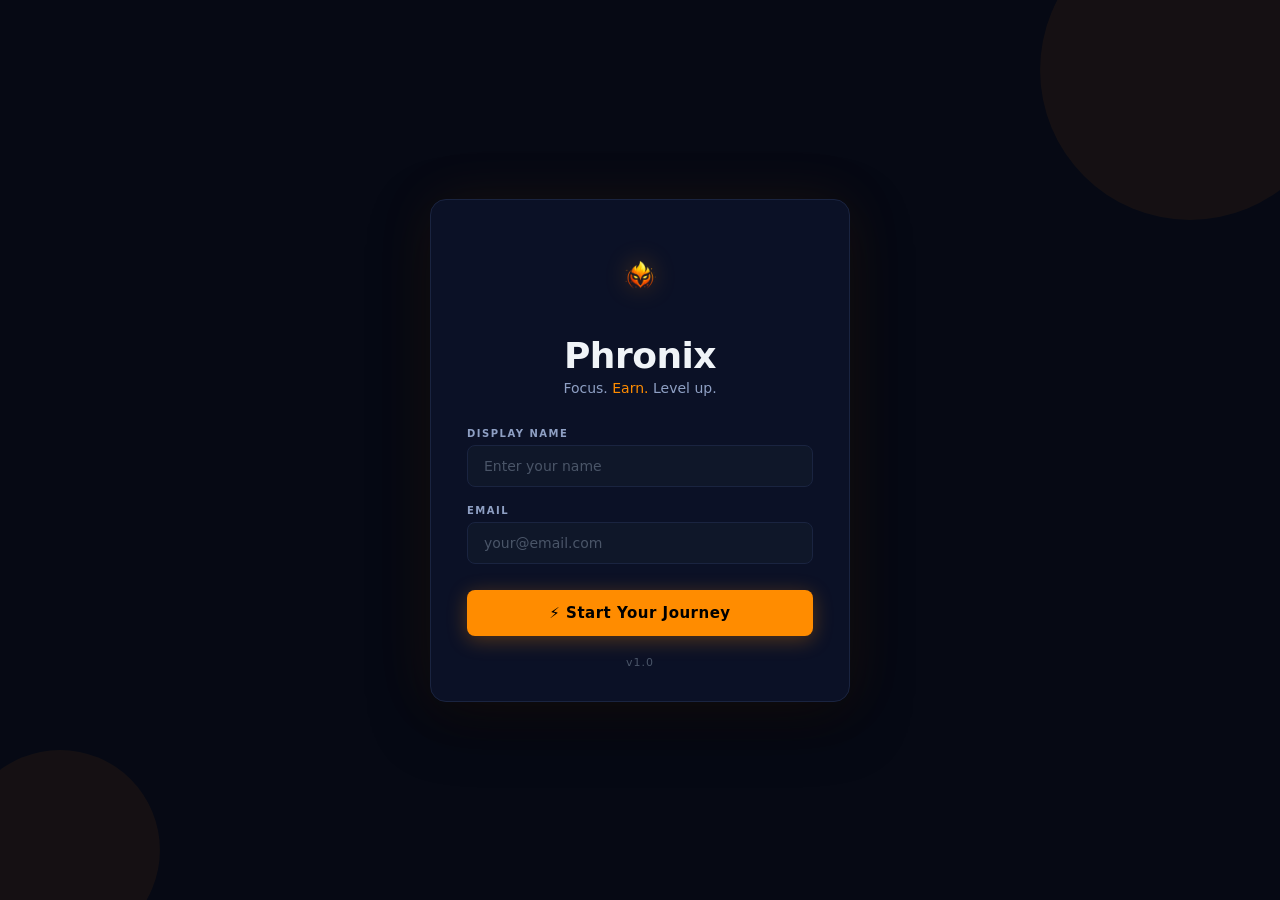
==== login.html @ 587e0526 "Add files via upload" ====
<!DOCTYPE html>
<html lang="en">
<head>
  <meta charset="UTF-8">
  <meta name="viewport" content="width=device-width, initial-scale=1.0">
  <title>Phronix — Login</title>
  <link rel="icon" type="image/png" href="phronix.png">
  <link rel="shortcut icon" href="favicon.ico">
  <link rel="stylesheet" href="style.css">
</head>
<body class="login-body">
  <div class="login-overlay">
    <div class="login-particles"></div>
    <div class="login-card">
      <div class="login-brand">
        <img src="phronix.png" alt="Phronix" class="login-logo">
        <h1 class="login-title">Phronix</h1>
        <p class="login-tagline">Focus. <span class="orange">Earn.</span> Level up.</p>
      </div>
      <form id="loginForm" autocomplete="off">
        <div class="login-field">
          <label for="loginName">Display Name</label>
          <input type="text" id="loginName" placeholder="Enter your name" required maxlength="30">
        </div>
        <div class="login-field">
          <label for="loginEmail">Email</label>
          <input type="email" id="loginEmail" placeholder="your@email.com" required>
        </div>
        <button type="submit" class="login-btn">&#9889; Start Your Journey</button>
      </form>
      <p class="login-version">v1.0</p>
    </div>
  </div>

  <script>
    // 1. If a profile already exists, bypass login and jump straight to dashboard
    if (localStorage.getItem('phronix_profile')) {
      window.location.href = 'index.html';
    }
    
    function genInit(n) {
      var p = n.trim().split(/\s+/);
      return p.length >= 2 ? (p[0][0] + p[1][0]).toUpperCase() : n.trim().substring(0,2).toUpperCase();
    }

    document.getElementById('loginForm').addEventListener('submit', function(e) {
      e.preventDefault();
      
      var name = document.getElementById('loginName').value.trim();
      var email = document.getElementById('loginEmail').value.trim();
      if (!name || !email) return;
      
      var ini = genInit(name);
      var profile = {displayName:name, initials:ini, fullName:name, email:email, totalXp:0, level:1, streak:0, bestStreak:0, focusTimeMin:0, focusSessions:0, longestSession:0, questsDone:0, earlyComplete:0, notifications:true, sound:true};
      var quests = [
        {id:1, name:'INTE 202 - Quizzes', diff:'MEDIUM', xp:150, progress:80, notes:'Quiz 1, Quiz 2, Quiz 3, Quiz 4, Quiz 5', status:'active', deadline:'2026-06-01', checklist:[{t:'Quiz 1',d:false},{t:'Quiz 2',d:false},{t:'Quiz 3',d:false},{t:'Quiz 4',d:false},{t:'Quiz 5',d:false}]},
        {id:2, name:'COMP 014 - Lab Activities', diff:'MEDIUM', xp:150, progress:80, notes:'Lab exercises and submissions', status:'active', deadline:'2026-05-30', checklist:[{t:'Lab 1',d:false},{t:'Lab 2',d:false},{t:'Lab 3',d:false},{t:'Lab 4',d:false},{t:'Lab 5',d:false}]},
        {id:3, name:'COMP 013 - UI/UX Design', diff:'HARD', xp:200, progress:100, notes:'Design project completed', status:'active', deadline:'2026-05-20', checklist:[{t:'Wireframes',d:false},{t:'Mockups',d:false},{t:'Prototype',d:false}]},
        {id:4, name:'COMP 010 - Final Presentation', diff:'HARD', xp:200, progress:100, notes:'Presentation slides done', status:'active', deadline:'2026-05-25', checklist:[{t:'Outline',d:false},{t:'Slides',d:false},{t:'Rehearsal',d:false}]},
        {id:5, name:'COMP 009 - Final Presentation', diff:'HARD', xp:200, progress:0, notes:'', status:'active', deadline:'2026-05-28', checklist:[{t:'Research',d:false},{t:'Slides',d:false},{t:'Practice',d:false}]}
      ];
      
      localStorage.setItem('phronix_profile', JSON.stringify(profile));
      localStorage.setItem('phronix_quests', JSON.stringify(quests));
      localStorage.setItem('phronix_weeklyXp', JSON.stringify({Mon:0, Tue:0, Wed:0, Thu:0, Fri:0, Sat:0, Sun:0}));
      localStorage.setItem('phronix_daily', JSON.stringify({date:new Date().toISOString().slice(0,10), done:{}}));
      localStorage.setItem('phronix_recent', JSON.stringify([{text:'Welcome to Phronix!', sub:'Account created \u00b7 just now', xp:0}]));
      
      // FIX: Changed "rank:-" to "rank:3" to avoid breaking Javascript Execution
      localStorage.setItem('phronix_board', JSON.stringify([
        {name:name+' (you)', initials:ini, sub:'Lv. 1', xp:0, you:true, rank:3},
        {name:'Elijah', initials:'E', sub:'Lv. 13', xp:2500, you:false, rank:1},
        {name:'Othniel', initials:'O', sub:'Lv. 5', xp:800, you:false, rank:2}
      ]));
      
      // 2. Head over to the dashboard page once data is successfully stored
      window.location.href = 'index.html';
    });
  </script>
</body>
</html>
---- style.css ----
/* ========================================
   PHRONIX v1.0 — Focus. Earn. Level up.
   Dark + Neon Orange Theme
   ======================================== */
*,*::before,*::after{box-sizing:border-box;margin:0;padding:0}
:root{
  --bg:#060914;--bg-card:#0b1126;--bg-card-alt:#0f1729;
  --border:#1a2440;--border-light:#2d3d66;
  --orange:#ff8c00;--orange-dim:rgba(255,140,0,.15);--orange-glow:rgba(255,140,0,.35);
  --text:#f0f4f8;--text-dim:#8fa0c4;--text-muted:#4a5568;
  --green:#22c55e;--red:#ef4444;--yellow:#eab308;
  --sidebar-w:260px;--radius:12px;--radius-sm:8px;
}
html{font-size:14px;scroll-behavior:smooth}
body{font-family:'Segoe UI',system-ui,-apple-system,sans-serif;background:var(--bg);color:var(--text);display:flex;min-height:100vh;overflow-x:hidden}
a{text-decoration:none;color:inherit}button{cursor:pointer;font-family:inherit;border:none;outline:none}
input,textarea,select{font-family:inherit;outline:none}.hidden{display:none!important}.orange{color:var(--orange)}

/* ═══ LOGIN SCREEN ═══ */
.login-body{display:flex;align-items:center;justify-content:center}
.login-overlay{position:fixed;inset:0;z-index:300;background:var(--bg);display:flex;align-items:center;justify-content:center;overflow:hidden}
.login-particles{position:absolute;inset:0;pointer-events:none}
.login-particles::before,.login-particles::after{content:'';position:absolute;border-radius:50%;background:var(--orange);opacity:.06;animation:floatP 8s ease-in-out infinite}
.login-particles::before{width:300px;height:300px;top:-80px;right:-60px}
.login-particles::after{width:200px;height:200px;bottom:-50px;left:-40px;animation-delay:3s;animation-duration:10s}
@keyframes floatP{0%,100%{transform:translateY(0) scale(1)}50%{transform:translateY(-30px) scale(1.1)}}
.login-card{position:relative;z-index:10;background:var(--bg-card);border:1px solid var(--border);border-radius:16px;padding:40px 36px 32px;width:92%;max-width:420px;box-shadow:0 0 60px rgba(255,140,0,.08),0 20px 60px rgba(0,0,0,.4);animation:loginIn .6s ease}
@keyframes loginIn{from{opacity:0;transform:translateY(24px) scale(.97)}to{opacity:1;transform:translateY(0) scale(1)}}
.login-brand{text-align:center;margin-bottom:32px}
.login-logo{width:80px;height:80px;object-fit:contain;margin-bottom:12px;animation:pulseG 2.5s ease-in-out infinite;filter:drop-shadow(0 0 12px rgba(255,140,0,.4))}
@keyframes pulseG{0%,100%{filter:drop-shadow(0 0 12px rgba(255,140,0,.4))}50%{filter:drop-shadow(0 0 28px rgba(255,140,0,.7))}}
.login-title{font-size:36px;font-weight:800;color:var(--text);letter-spacing:-.5px;margin-bottom:4px}
.login-tagline{font-size:14px;color:var(--text-dim)}
.login-field{margin-bottom:18px}
.login-field label{display:block;font-size:10px;color:var(--text-dim);letter-spacing:1.5px;font-weight:700;margin-bottom:6px;text-transform:uppercase}
.login-field input{width:100%;background:var(--bg-card-alt);border:1px solid var(--border);border-radius:var(--radius-sm);padding:12px 16px;color:var(--text);font-size:14px;transition:border-color .2s,box-shadow .2s}
.login-field input:focus{border-color:var(--orange);box-shadow:0 0 0 3px var(--orange-dim)}
.login-field input::placeholder{color:var(--text-muted)}
.login-btn{width:100%;padding:14px 24px;margin-top:8px;background:var(--orange);color:#000;font-size:15px;font-weight:800;border:none;border-radius:var(--radius-sm);letter-spacing:.5px;transition:all .25s;box-shadow:0 4px 20px rgba(255,140,0,.3)}
.login-btn:hover{filter:brightness(1.1);transform:translateY(-2px);box-shadow:0 8px 30px rgba(255,140,0,.45)}
.login-btn:active{transform:translateY(0)}
.login-version{text-align:center;margin-top:20px;font-size:11px;color:var(--text-muted);letter-spacing:1px}

/* ═══ SIDEBAR ═══ */
.sidebar{width:var(--sidebar-w);min-height:100vh;background:var(--bg);border-right:1px solid var(--border);display:flex;flex-direction:column;position:fixed;top:0;left:0;z-index:100}
.sidebar-brand {
  /* Increased the left padding (the 4th value) from 16px to 24px */
  padding: 24px 16px 14px 0px; 
  display: flex;
  gap: 1px; 
  align-items: center; 
  justify-content: flex-start; 
}
.brand-logo{width:100px;height:120px;object-fit:contain;flex-shrink:0; animation: logoFloat 4s ease-in-out infinite, logoGlow 3s ease-in-out infinite;margin-left: 0;}
/* 1. The Floating Movement */
@keyframes logoFloat {
  0%, 100% {
    transform: translateY(0);
  }
  50% {
    transform: translateY(-4px); /* Moves the logo up smoothly by 4px */
  }
}

/* 2. The Magical Neon Glow Pulse */
@keyframes logoGlow {
  0%, 100% {
    /* Molds a tight, soft orange glow around the exact outline of your icon shape */
    filter: drop-shadow(0 0 4px rgba(255, 140, 0, 0.4)) 
            drop-shadow(0 0 10px rgba(255, 140, 0, 0.2));
  }
  50% {
    /* Expands into a bright, intense neon flare at the peak of the pulse */
    filter: drop-shadow(0 0 12px rgba(255, 140, 0, 0.8)) 
            drop-shadow(0 0 20px rgba(255, 140, 0, 0.4));
  }
}
.brand-name{font-size:20px;font-weight:800;color:var(--text)}.brand-tagline{font-size:11px;color:var(--text-dim);line-height:1.3; margin:0;}
.sidebar-nav{flex:1;display:flex;flex-direction:column;gap:0px;padding:6px 8px}
.nav-link{display:flex;align-items:center;gap:10px;padding:10px 12px;border-radius:var(--radius-sm);font-size:13px;font-weight:500;color:var(--text-dim);transition:all .2s}
/* ═══ UPGRADED GLASSMORPHIC ACTIVE LINK ═══ */
.nav-link.active {
  /* Soft, semi-transparent dark gray/blue base so your sidebar color bleeds through */
  background: rgba(255, 255, 255, 0.03); 
  
  /* The core frosting effect: Blurs whatever is behind the active button */
  backdrop-filter: blur(8px);
  -webkit-backdrop-filter: blur(8px);
  
  /* A bright white text instead of stark black, making it readable over the dark glass */
  color: #ffffff; 
  font-weight: 700;
  
  /* A subtle neon orange left border to clearly mark the active page */
  border-left: 3px solid var(--orange);
  border-radius: 0 var(--radius-sm) var(--radius-sm) 0; /* Keeps the right corners rounded, leaves left flat against the wall */
  
  /* A dual-layer border: crisp inner outline + soft external orange neon glow */
  border-top: 1px solid rgba(255, 255, 255, 0.08);
  border-right: 1px solid rgba(255, 255, 255, 0.05);
  border-bottom: 1px solid rgba(255, 255, 255, 0.05);
  
  box-shadow: 
    inset 0 1px 1px rgba(255, 255, 255, 0.1), /* Highlight edge on top */
    0 4px 20px rgba(255, 140, 0, 0.15);       /* Gentle ambient orange neon under-glow */
}

/* Make the active navigation icon pop with your signature orange */
.nav-link.active .nav-icon {
  color: var(--orange);
  filter: drop-shadow(0 0 6px var(--orange));
}

/* Smooth out the hover state to blend perfectly with the glass look */
.nav-link:hover {
  background: rgba(255, 140, 0, 0.08);
  color: #ffffff;
}
.nav-icon {
  font-size: 20px; /* Adjust size to taste */
  width: 18px;
  text-align: center;
  flex-shrink: 0;
  display: inline-flex;
  align-items: center;
  justify-content: center;
}
.sidebar-bottom{padding:8px;border-top:1px solid var(--border);margin-top:auto}.logout-link{color:var(--text-dim)!important}
.streak-widget{background:var(--bg-card);border:1px solid var(--border);border-radius:var(--radius-sm);padding:10px;margin-top:8px}
.streak-top{display:flex;gap:8px;align-items:center}.streak-fire{font-size:18px}
.streak-number{font-size:18px;font-weight:800;display:block;line-height:1}.streak-label{font-size:9px;font-weight:700;color:var(--orange);letter-spacing:1px;display:block}
.streak-days{display:flex;gap:4px;margin-top:8px;justify-content:space-between}.streak-days span{font-size:9px;color:var(--text-muted);font-weight:600}.streak-days span.active{color:var(--orange)}

/* ═══ MAIN ═══ */
.main-content{margin-left:var(--sidebar-w);flex:1;padding:24px 32px;min-height:100vh}
.page{animation:fadeIn .25s ease}@keyframes fadeIn{from{opacity:0;transform:translateY(8px)}to{opacity:1;transform:translateY(0)}}
.card{background:var(--bg-card);border:1px solid var(--border);border-radius:var(--radius);padding:18px 20px;margin-bottom:16px}
.btn-primary{background:var(--orange);color:#000;font-weight:700;padding:12px 24px;border-radius:var(--radius-sm);font-size:13px;transition:all .2s;border:none}
.btn-primary:hover{filter:brightness(1.1);transform:translateY(-1px)}
.btn-outline{background:transparent;color:var(--text-dim);font-weight:600;padding:12px 24px;border-radius:var(--radius-sm);font-size:13px;border:1px solid var(--border);transition:all .2s}
.btn-outline:hover{background:var(--orange-dim);color:var(--orange);border-color:var(--orange)}
.btn-full{width:100%;text-align:center;display:block;margin-top:12px}
.page-header{display:flex;gap:12px;align-items:center;margin-bottom:24px}
.page-icon{font-size:24px;background:var(--orange-dim);width:44px;height:44px;border-radius:50%;display:flex;align-items:center;justify-content:center}
.page-header h1{font-size:22px;font-weight:800}.page-sub{color:var(--text-dim);font-size:12px}

/* ═══ HOME ═══ */
.home-layout{display:grid;grid-template-columns:1fr 280px;gap:24px}
.greeting{font-size:26px;font-weight:800;margin-bottom:4px}.greeting-sub{color:var(--text-dim);font-size:13px;margin-bottom:20px}
.rank-card{display:grid;grid-template-columns:1fr auto;grid-template-rows:auto auto;gap:8px;align-items:center}
.rank-left{display:flex;gap:14px;align-items:center}
.rank-badge{background:var(--orange);color:#000;font-weight:900;font-size:20px;width:44px;height:44px;border-radius:50%;display:flex;align-items:center;justify-content:center;flex-shrink:0}
.rank-label{font-size:10px;color:var(--text-dim);letter-spacing:1px;font-weight:600}.rank-name{font-size:16px;font-weight:700}.rank-xp{font-size:11px;color:var(--text-dim)}
.rank-percent{color:var(--orange);font-weight:700;font-size:13px;justify-self:end}
.rank-bar{grid-column:1/-1;height:5px;background:var(--border);border-radius:3px;overflow:hidden}.rank-bar-fill{height:100%;background:var(--orange);border-radius:3px;transition:width .5s}
.summary-row{display:grid;grid-template-columns:1fr 1.3fr 1fr;gap:14px}.summary-card{min-height:90px}
.streak-summary{display:flex;gap:12px;align-items:center}.summary-icon-wrap{font-size:28px}.summary-value{font-size:28px;font-weight:800}.summary-unit{font-size:13px;color:var(--text-dim)}
.summary-label{font-size:10px;font-weight:700;letter-spacing:1px}.summary-header{font-size:10px;letter-spacing:1px;font-weight:700;margin-bottom:10px;color:var(--text-dim)}
.summary-detail{display:flex;justify-content:space-between;font-size:12px;margin-bottom:5px}.summary-detail-sm{font-size:11px;color:var(--text-dim);margin-top:2px}.summary-sub{font-size:13px;margin-bottom:2px}
.mini-bar{height:4px;background:var(--border);border-radius:2px;margin-top:8px;overflow:hidden}.mini-bar-fill{height:100%;background:var(--orange);border-radius:2px;transition:width .5s}
.home-two-col{display:grid;grid-template-columns:1fr 1fr;gap:16px}
.daily-card {
  background: var(--bg-card);
  border: 1px solid var(--border);
  border-radius: var(--radius);
  padding: 18px 8px 18px 20px;
  margin-bottom: 16px;

  /* Force identical height limits */
  height: 575px; 
  max-height: 575px;
  
  /* Enable smooth scrolling inside */
  overflow-x: hidden;
  overflow-y: auto;
}
.quests-preview-card {
  background: var(--bg-card);
  border: 1px solid var(--border);
  border-radius: var(--radius);
  padding: 18px 8px 18px 20px;
  margin-bottom: 16px;

  /* Force identical height limits to match the daily card */
  height: 575px; 
  max-height: 575px;
  
  /* Keep smooth scrolling inside */
  overflow-x: hidden;
  overflow-y: auto;
}verflow-y: auto; 
}
.daily-header{display:flex;justify-content:space-between;font-size:11px;color:var(--text-dim);margin-bottom:8px;padding-bottom:8px;border-bottom:1px solid var(--border)}
.daily-list,.home-quest-list{display:flex;flex-direction:column;gap:2px}
.daily-item{display:flex;align-items:center;gap:10px;padding:9px 0;border-bottom:1px solid var(--border);font-size:12px}
.daily-item input[type="checkbox"]{accent-color:var(--orange);width:16px;height:16px;flex-shrink:0;cursor:pointer}
.daily-item-info{flex:1}.daily-item-info strong{display:block;margin-bottom:1px}.daily-item-sub{color:var(--text-dim);font-size:11px}
.daily-item-xp{color:var(--orange);font-weight:700;font-size:12px;white-space:nowrap}
.quests-preview-header{display:flex;justify-content:space-between;align-items:center;margin-bottom:12px}.view-all-link{font-size:11px;font-weight:700;letter-spacing:.5px}
.home-quest-item{padding:12px;background:var(--bg-card-alt);border:1px solid var(--border);border-radius:var(--radius-sm);margin-bottom:8px;cursor:pointer;transition:all .2s}
.home-quest-item:hover{border-color:var(--orange)}.hq-top{display:flex;justify-content:space-between;align-items:center;margin-bottom:4px}
.hq-title{font-size:13px;font-weight:600;display:flex;align-items:center;gap:8px}.hq-xp{color:var(--orange);font-size:12px;font-weight:700;white-space:nowrap}
.hq-bar{height: 100%;
  background: var(--orange);
  width: 0%; /* Starts flat */
  
  /* === THE MOVEMENT ANIMATION === */
  /* This forces the bar to glide smoothly over 1.2 seconds with an aggressive, game-like speed curve */
  transition: width 1.2s cubic-bezier(0.4, 0, 0.2, 1);
  
  box-shadow: 0 0 10px var(--orange), 0 0 20px #ff5500;
}
.hq-bottom{display:flex;justify-content:space-between;margin-top:4px;font-size:10px;color:var(--text-dim)}
/* Right sidebar */
.home-right{display:flex;flex-direction:column;gap:14px; margin-top: 75px;}
.profile-card{background:var(--bg-card);border:1px solid var(--border);border-radius:var(--radius);padding:24px 20px;text-align:center}
.profile-avatar-wrap{position:relative;display:inline-block;margin-bottom:10px}
.profile-avatar {
  width: 80px;
  height: 80px;
  border-radius: 50%;
  background: var(--bg);
  display: flex;
  align-items: center;
  justify-content: center;
  font-size: 24px;
  font-weight: 800;
  color: var(--orange);
  margin: 0 auto;
  
  /* Keep your clean solid border and inner structure */
  border: 3px solid var(--orange); 
  
  /* Use fixed positioning relative so we can overlay the magic layer */
  position: relative; 
  z-index: 1; /* Puts KIM initials on top */
}

/* === Add the Magic Rotating Ring Layer === */
/* We create a 'pseudo-element' that acts like a second ring */
.profile-avatar::before {
  content: '';
  position: absolute;
  /* Make this ring slightly larger than the avatar so it peeps out */
  inset: -10px; /* Expands the area by 10px on all sides */
  border-radius: 50%;
  z-index: -1; /* Send it behind the initials */

  /* The Magical Texture: A rotating conical gradient of orange shades */
  background: conic-gradient(
    transparent 0deg,
    transparent 60deg,
    var(--orange) 100deg,
    #ffc363 180deg,
    var(--orange) 260deg,
    transparent 300deg,
    transparent 360deg
  );

  /* This is what defines the ring shape from that background block */
  -webkit-mask: radial-gradient(farthest-side, transparent calc(100% - 7px), #fff calc(100% - 6px));
          mask: radial-gradient(farthest-side, transparent calc(100% - 7px), #fff calc(100% - 6px));

  /* === THE ANIMATIONS === */
  /* 1. Continuous Rotation */
  /* 2. Magical Glimmer Pulse (reusing part of the glow idea) */
  animation: magicalRotation 12s linear infinite, magicalPulse 4s ease-in-out infinite;
}

/* Definition 1: Pure smooth rotation */
@keyframes magicalRotation {
  from { transform: rotate(0deg); }
  to { transform: rotate(360deg); }
}

/* Definition 2: Glimmer/Opacity pulse to enhance the "magic" look */
@keyframes magicalPulse {
  0%, 100% { opacity: 0.6; filter: blur(1px); }
  50% { opacity: 1; filter: blur(0px); }
}
.edit-avatar{position:absolute;bottom:2px;right:-4px;font-size:14px;cursor:pointer}
.profile-display-name{font-size:16px;font-weight:700;margin:4px 0 2px}.profile-rank{font-size:10px;letter-spacing:2px;color:var(--text-dim);margin-bottom:8px;font-weight:600}
.profile-level-badge{background:var(--orange);color:#000;font-size:10px;font-weight:800;padding:4px 16px;border-radius:4px;letter-spacing:1px;display:inline-block}
.profile-stats{display:flex;justify-content:space-around;margin-top:16px;text-align:center}.profile-stats div{display:flex;flex-direction:column;align-items:center}
.profile-stats strong{font-size:18px}.profile-stats small{font-size:8px;color:var(--text-dim);letter-spacing:1px;margin-top:2px}.profile-stats .stat-icon{font-size:14px;margin-bottom:2px}
.weekly-progress-card .wp-header{display:flex;justify-content:space-between;font-size:12px;margin-bottom:12px;align-items:center}.weekly-progress-card h4{font-size:13px;font-weight:700}
.wp-chart{display:flex;gap:6px;align-items:flex-end;height:50px}
.wp-bar{flex:1;background:var(--border);border-radius:3px 3px 0 0;min-height:3px;position:relative;transition:height .3s}
.wp-bar.has-xp{background:var(--orange)}.wp-bar::after{content:attr(data-day);position:absolute;bottom:-16px;left:50%;transform:translateX(-50%);font-size:9px;color:var(--text-dim)}.wp-bar.today::after{color:var(--orange)}
.recent-activity-card h4,.leaderboard-card h4{font-size:11px;letter-spacing:1px;color:var(--text-dim);margin-bottom:10px;font-weight:700}
.recent-item{display:flex;gap:8px;align-items:center;font-size:11px;margin-bottom:8px}.recent-dot{width:8px;height:8px;border-radius:50%;background:var(--green);flex-shrink:0}.recent-info{flex:1;overflow:hidden}
.recent-xp{margin-left:auto;color:var(--orange);font-weight:700;font-size:11px;white-space:nowrap}
.lb-item{display:flex;align-items:center;gap:10px;padding:8px 10px;border-radius:var(--radius-sm);margin-bottom:6px;font-size:12px;border:1px solid transparent}
.lb-item.you{background:var(--orange-dim);border-color:var(--orange)}.lb-rank{font-weight:800;display:inline-flex;align-items:center;justify-content:center;width:36px;min-width:36px;margin-right:8px;font-size:13px;text-align:center}
.lb-avatar{width:28px;height:28px;border-radius:50%;background:var(--bg);border:2px solid var(--border);display:flex;align-items:center;justify-content:center;font-size:10px;font-weight:700;flex-shrink:0}
.lb-info{flex:1;overflow:hidden}.lb-name{font-weight:600;font-size:12px;white-space:nowrap;overflow:hidden;text-overflow:ellipsis}.lb-sub{font-size:9px;color:var(--text-dim)}
.lb-xp{color:var(--orange);font-weight:700;font-size:12px;white-space:nowrap}

/* ═══ QUESTS ═══ */
.quests-summary-card{display:flex;justify-content:space-between;align-items:center}.qs-label{font-size:10px;color:var(--text-dim);letter-spacing:1px;font-weight:600}.qs-right{text-align:right}
.quest-tabs{display:flex;margin-bottom:16px;background:var(--bg-card);border:1px solid var(--border);border-radius:var(--radius-sm);overflow:hidden}
.qtab{flex:1;padding:10px;text-align:center;font-size:12px;font-weight:700;letter-spacing:1px;color:var(--text-dim);background:transparent;transition:all .2s}.qtab:hover{color:var(--text)}.qtab.active{background:var(--orange);color:#000}
.quest-list{display:flex;flex-direction:column;gap:10px;margin-bottom:16px}
.quest-card{padding:16px;background:var(--bg-card);border:1px solid var(--border);border-radius:var(--radius);cursor:pointer;transition:all .2s}.quest-card:hover{border-color:var(--orange)}
.qc-top{display:flex;justify-content:space-between;align-items:center;margin-bottom:6px}.qc-left{display:flex;align-items:center;gap:10px}
.qc-icon{width:32px;height:32px;border-radius:50%;border:2px solid var(--orange);display:flex;align-items:center;justify-content:center;font-size:14px;flex-shrink:0}
.qc-title{font-weight:700;font-size:14px}.qc-xp{color:var(--orange);font-weight:700;font-size:13px;white-space:nowrap}
.qc-bar{height:4px;background:var(--border);border-radius:2px;overflow:hidden;margin-top:6px}.qc-bar-fill{height:100%;border-radius:2px;transition:width .5s}
.qc-bottom{text-align:right;font-size:10px;color:var(--text-dim);margin-top:4px}
.difficulty-badge{font-size:9px;font-weight:800;padding:2px 8px;border-radius:4px;letter-spacing:1px;display:inline-block;margin-top:2px}
.difficulty-badge.EASY{background:rgba(34,197,94,.2);color:var(--green)}.difficulty-badge.MEDIUM{background:var(--orange-dim);color:var(--orange)}.difficulty-badge.HARD{background:rgba(239,68,68,.2);color:var(--red)}

/* ═══ TIMER ═══ */
.timer-area{display:flex;flex-direction:column;align-items:center;gap:24px;padding:20px 0}
.session-reward-banner{display:flex;justify-content:space-between;align-items:center;max-width:500px;margin:0 auto}
.timer-circle{position:relative;width:220px;height:220px}.timer-svg{width:100%;height:100%;transform:rotate(-90deg)}
.timer-track{fill:none;stroke:var(--border-light);stroke-width:6}
.timer-progress{fill:none;stroke:var(--orange);stroke-width:6;stroke-linecap:round;stroke-dasharray:565.48;stroke-dashoffset:0;transition:stroke-dashoffset .5s}
.timer-display{position:absolute;inset:0;display:flex;flex-direction:column;align-items:center;justify-content:center}
.timer-time{font-size:48px;font-weight:800;letter-spacing:2px}.timer-status{font-size:12px;color:var(--text-dim);letter-spacing:3px;font-weight:600;margin-top:2px}
.timer-controls{display:flex;gap:14px;align-items:center}
.timer-btn{width:48px;height:48px;border-radius:50%;background:var(--bg-card);border:1px solid var(--border);font-size:18px;color:var(--text);display:flex;align-items:center;justify-content:center;transition:all .2s}
.timer-btn:hover{border-color:var(--orange)}.play-btn{background:var(--orange)!important;color:#000!important;border:none!important;width:52px;height:52px;font-size:20px}.play-btn:hover{filter:brightness(1.15)}
.session-length-label{font-size:10px;color:var(--text-dim);letter-spacing:2px;font-weight:700}
.session-btns{display:flex;gap:10px}
.session-btn{padding:10px 28px;border-radius:var(--radius-sm);font-size:13px;font-weight:700;background:transparent;border:1px solid var(--border);color:var(--text);transition:all .2s}
.session-btn:hover{border-color:var(--orange)}.session-btn.active{background:var(--orange);color:#000;border-color:var(--orange)}
.custom-min-input{background:var(--bg-card);border:1px solid var(--border);border-radius:var(--radius-sm);padding:10px 16px;color:var(--text);font-size:13px;text-align:center;width:240px}
.custom-min-input::placeholder{color:var(--text-muted)}.custom-min-input:focus{border-color:var(--orange)}

/* ═══ BADGES ═══ */
.badge-section-header{display:flex;align-items:center;gap:10px;margin-bottom:16px}.locked-bar{width:4px;height:18px;background:var(--orange);border-radius:2px}
.badge-count-pill{background:var(--orange-dim);color:var(--orange);font-size:11px;font-weight:700;padding:2px 10px;border-radius:10px}
.badge-grid{display:grid;grid-template-columns:repeat(3,1fr);gap:12px}
.badge-card{background:var(--bg-card);border:1px solid var(--border);border-radius:var(--radius);padding:24px 16px;text-align:center;transition:all .2s;opacity:.45}
.badge-card.unlocked{opacity:1;border-color:var(--orange)}.badge-card:hover{border-color:var(--border-light)}
.badge-icon{font-size:28px;margin-bottom:8px;display:block}.badge-name{font-size:12px;font-weight:700;margin-bottom:3px}.badge-desc{font-size:10px;color:var(--text-dim)}

/* ═══ STATISTICS ═══ */
.stats-grid{display:grid;grid-template-columns:1fr 1fr;gap:16px;margin-bottom:16px}.stat-card{padding:22px}.stat-icon-lg{font-size:22px;display:block;margin-bottom:6px}
.stat-label{font-size:10px;color:var(--text-dim);letter-spacing:1px;font-weight:600;margin-bottom:4px}.stat-card h2{font-size:28px;font-weight:800}
.weekly-xp-card{padding:22px}.wxp-header{display:flex;justify-content:space-between;margin-bottom:20px;align-items:center}.wxp-header h3{font-size:16px;font-weight:700}.wxp-header span{font-size:12px;color:var(--text-dim)}
.wxp-chart{display:flex;align-items:flex-end;gap:14px;height:160px;border-bottom:1px solid var(--border);border-left:1px solid var(--border);padding:0 10px 24px 10px;position:relative}
.wxp-bar-wrap{flex:1;display:flex;flex-direction:column;align-items:center;height:100%;justify-content:flex-end;gap:6px}
.wxp-bar{width:100%;max-width:40px;background:var(--orange);border-radius:4px 4px 0 0;transition:height .5s;min-height:2px}
.wxp-bar-wrap span{font-size:10px;color:var(--text-dim)}.wxp-bar-wrap span.today{color:var(--orange)}

/* ═══ CALENDAR ═══ */
.calendar-card{padding:22px}.cal-nav{display:flex;justify-content:space-between;align-items:center;margin-bottom:16px}
.cal-nav button{background:transparent;border:none;color:var(--text-dim);font-size:24px;cursor:pointer;padding:4px 14px;border-radius:4px;transition:all .2s}
.cal-nav button:hover{color:var(--text);background:var(--orange-dim)}.cal-nav h3{font-size:16px;font-weight:700}
.cal-grid,.cal-days{display:grid;grid-template-columns:repeat(7,1fr);text-align:center}
.cal-day-header{font-size:11px;color:var(--text-dim);font-weight:600;padding:8px 0;letter-spacing:1px}.cal-day-header.sat,.cal-day-header.sun{color:var(--orange)}
.cal-days{gap:4px;margin-top:4px}
.cal-day{padding:10px 4px;text-align:center;font-size:12px;border-radius:var(--radius-sm);cursor:default;position:relative;color:var(--text-muted);min-height:42px}
.cal-day.current-month{color:var(--text)}.cal-day.today{border:2px solid var(--orange);color:var(--orange);font-weight:700;background:var(--orange-dim)}
.cal-event-tag{font-size:7px;background:var(--orange);color:#000;padding:1px 3px;border-radius:3px;display:block;margin-top:3px;white-space:nowrap;overflow:hidden;text-overflow:ellipsis;font-weight:700}
.upcoming-card h3{font-size:16px;font-weight:700;margin-bottom:14px}
.upcoming-item{display:flex;justify-content:space-between;align-items:center;padding:12px 0;border-bottom:1px solid var(--border)}.upcoming-item:last-child{border-bottom:none}
.up-title{font-weight:700;font-size:13px}.up-due{font-size:11px;color:var(--text-dim);margin-top:2px}.up-xp{color:var(--orange);font-weight:700;font-size:12px;white-space:nowrap}

/* ═══ SETTINGS ═══ */
.settings-section{margin-bottom:14px}.settings-label{font-size:11px;letter-spacing:1.5px;color:var(--text-dim);font-weight:700;margin-bottom:14px}
.account-row{display:flex;gap:14px;align-items:center}
.settings-avatar{width:52px;height:52px;border-radius:50%;background:var(--bg);border:2px solid var(--orange);display:flex;align-items:center;justify-content:center;font-size:18px;font-weight:800;color:var(--orange);flex-shrink:0}
.field-label{display:block;font-size:10px;color:var(--text-dim);letter-spacing:1px;font-weight:600;margin:14px 0 6px}.hint{font-weight:400;color:var(--text-muted)}
.settings-input{width:100%;background:var(--bg-card-alt);border:1px solid var(--border);border-radius:var(--radius-sm);padding:10px 14px;color:var(--text);font-size:13px}
.settings-input:focus{border-color:var(--orange)}textarea.settings-input{resize:vertical}select.settings-input{cursor:pointer}
.small-text{font-size:11px;color:var(--text-dim)}
.pref-row{display:flex;justify-content:space-between;align-items:center;padding:12px 0;border-bottom:1px solid var(--border)}.pref-row:last-child{border-bottom:none}
.pref-info{display:flex;gap:12px;align-items:center}.pref-icon{font-size:20px}.about-row{display:flex;gap:10px;align-items:center}.brand-icon-sm{font-size:18px}
.toggle{position:relative;display:inline-block;width:42px;height:22px;flex-shrink:0}.toggle input{opacity:0;width:0;height:0}
.slider{position:absolute;inset:0;background:var(--border-light);border-radius:22px;transition:.3s;cursor:pointer}
.slider::before{content:'';position:absolute;width:16px;height:16px;border-radius:50%;background:var(--text-dim);top:3px;left:3px;transition:.3s}
.toggle input:checked+.slider{background:var(--orange)}.toggle input:checked+.slider::before{background:#000;transform:translateX(20px)}

/* ═══ MODALS ═══ */
.modal-overlay{position:fixed;inset:0;background:rgba(0,0,0,.7);backdrop-filter:blur(6px);display:flex;align-items:center;justify-content:center;z-index:200}
.modal-content{background:var(--bg-card);border:1px solid var(--border);border-radius:var(--radius);width:92%;max-width:460px;max-height:85vh;overflow-y:auto;box-shadow:0 24px 80px rgba(0,0,0,.6)}
.modal-header{display:flex;justify-content:space-between;align-items:flex-start;padding:20px 20px 0}
.modal-title-row{display:flex;gap:10px;align-items:flex-start}.modal-dot{color:var(--orange);font-size:24px}
.modal-close{background:transparent;color:var(--text-dim);font-size:18px;border:none;padding:4px 8px;cursor:pointer;transition:color .2s}.modal-close:hover{color:var(--text)}
.modal-meta{display:flex;gap:8px;align-items:center;margin-top:4px}.modal-body{padding:20px}
.modal-progress-row{display:flex;justify-content:space-between;font-size:12px;font-weight:600;margin-bottom:6px}
.progress-bar{height:6px;background:var(--border);border-radius:3px;overflow:hidden;margin-bottom:16px}.progress-fill{height:100%;background:var(--orange);border-radius:3px;transition:width .3s}
.quest-notes{min-height:60px}.modal-checklist{display:flex;flex-direction:column;gap:10px;margin-bottom:16px;max-height:200px;overflow-y:auto}
.checklist-item{display:flex;align-items:center;gap:10px;font-size:13px}.checklist-item input[type="checkbox"]{accent-color:var(--orange);width:16px;height:16px;flex-shrink:0;cursor:pointer}
.checklist-item.done span{text-decoration:line-through;color:var(--text-dim)}
.bar-orange{background:var(--orange)}.bar-green{background:var(--green)}.bar-red{background:var(--red)}

/* ═══ SCROLLBAR ═══ */
::-webkit-scrollbar{width:6px}::-webkit-scrollbar-track{background:var(--bg)}::-webkit-scrollbar-thumb{background:var(--border);border-radius:3px}::-webkit-scrollbar-thumb:hover{background:var(--text-muted)}

/* === SUBTLE GLOWING GLASS SCROLLBARS === */
.daily-card::-webkit-scrollbar,
.quests-preview-card::-webkit-scrollbar {
  width: 5px;
}

.daily-card::-webkit-scrollbar-track,
.quests-preview-card::-webkit-scrollbar-track {
  background: transparent;
}

/* The Thumb: Frosted glass with a subtle ambient glow */
.daily-card::-webkit-scrollbar-thumb,
.quests-preview-card::-webkit-scrollbar-thumb {
  /* Semi-transparent white base */
  background: rgba(255, 255, 255, 0.06); 
  border-radius: 20px;
  
  /* THE SUBTLE GLOW: A faint, low-opacity orange shadow that keeps it visible but elegant */
  box-shadow: 
    0 0 6px rgba(255, 140, 0, 0.2), 
    inset 0 1px 1px rgba(255, 255, 255, 0.08);
  
  /* Crisp, dark orange-tinted wireframe border */
  border: 1px solid rgba(255, 140, 0, 0.15);
  
  transition: background 0.3s ease, box-shadow 0.3s ease;
}

/* The Hover State: The subtle glow expands into a clear energy flare */
.daily-card::-webkit-scrollbar-thumb:hover,
.quests-preview-card::-webkit-scrollbar-thumb:hover {
  background: rgba(255, 140, 0, 0.25);
  border-color: rgba(255, 140, 0, 0.5);
  
  /* Intense neon flare peak */
  box-shadow: 
    0 0 12px rgba(255, 140, 0, 0.6), 
    inset 0 1px 2px rgba(255, 255, 255, 0.2);
}

/* === FIXED GLOWING GLASS SCROLLBARS (INTERNAL ALIGNMENT) === */
.daily-card::-webkit-scrollbar,
.quests-preview-card::-webkit-scrollbar {
  width: 5px;
}

/* Force the track space to respect the rounded box profile */
.daily-card::-webkit-scrollbar-track,
.quests-preview-card::-webkit-scrollbar-track {
  background: transparent;
  border-radius: 12px; /* Matches your var(--radius) or card corner profile */
}

.daily-card::-webkit-scrollbar-thumb,
.quests-preview-card::-webkit-scrollbar-thumb {
  background: rgba(255, 255, 255, 0.06); 
  
  /* CRITICAL FIX: Explicitly rounds the top and bottom tips of the scrollbar */
  border-radius: 20px; 
  
  box-shadow: 
    0 0 6px rgba(255, 140, 0, 0.2), 
    inset 0 1px 1px rgba(255, 255, 255, 0.08);
  
  border: 1px solid rgba(255, 140, 0, 0.15);
  transition: background 0.3s ease, box-shadow 0.3s ease;
}

.daily-card::-webkit-scrollbar-thumb:hover,
.quests-preview-card::-webkit-scrollbar-thumb:hover {
  background: rgba(255, 140, 0, 0.25);
  border-color: rgba(255, 140, 0, 0.5);
  box-shadow: 
    0 0 12px rgba(255, 140, 0, 0.6), 
    inset 0 1px 2px rgba(255, 255, 255, 0.2);
}

/* ═══ RESPONSIVE ═══ */
@media(max-width:1200px){.home-layout{grid-template-columns:1fr}.home-right{display:grid;grid-template-columns:repeat(2,1fr);gap:14px}}
@media(max-width:900px){.summary-row{grid-template-columns:1fr}.home-two-col{grid-template-columns:1fr}.stats-grid{grid-template-columns:1fr}.badge-grid{grid-template-columns:repeat(2,1fr)}.home-right{grid-template-columns:1fr}}
@media(max-width:600px){:root{--sidebar-w:56px}.brand-name,.brand-tagline,.nav-text,.streak-widget,.brand-logo{display:none}.sidebar-brand{justify-content:center;padding:14px 8px}.nav-link{justify-content:center;padding:10px 8px}.main-content{padding:16px 14px}.badge-grid{grid-template-columns:1fr 1fr}.greeting{font-size:20px}.login-card{padding:28px 24px 24px}.login-title{font-size:28px}}

/* ═══ ACCOUNNT CREATION CELEBRATION MODAL ═══ */
.celebration-overlay {
  position: fixed;
  inset: 0;
  background: rgba(6, 10, 22, 0.85);
  backdrop-filter: blur(12px);
  display: flex;
  align-items: center;
  justify-content: center;
  z-index: 9999; /* Higher than everything else */
  transition: opacity 0.4s ease;
  animation: fadeInOverlay 0.5s ease forwards;
}

.celebration-card {
  background: #111827;
  border: 2px solid var(--orange);
  border-radius: 20px;
  padding: 40px 30px;
  text-align: center;
  max-width: 400px;
  width: 90%;
  box-shadow: 0 0 50px rgba(255, 140, 0, 0.25), inset 0 0 20px rgba(255, 140, 0, 0.1);
  animation: scaleUpCard 0.6s cubic-bezier(0.34, 1.56, 0.64, 1) forwards;
}

/* The Animated Burning Fire Element */
.magical-flame {
  font-size: 72px;
  display: inline-block;
  margin-bottom: 16px;
  filter: drop-shadow(0 0 15px var(--orange)) drop-shadow(0 0 30px #ff5500);
  animation: burningFire 0.8s ease-in-out infinite alternate;
}

.celebration-title {
  font-size: 14px;
  letter-spacing: 2px;
  color: var(--text-dim);
  text-transform: uppercase;
  font-weight: 700;
}

.celebration-badge-name {
  font-size: 32px;
  font-weight: 900;
  color: #fff;
  margin: 6px 0 12px;
  text-shadow: 0 0 10px rgba(255, 140, 0, 0.5);
}

.celebration-desc {
  font-size: 14px;
  color: var(--text-dim);
  margin-bottom: 24px;
}

.celebration-xp {
  background: var(--orange-dim);
  color: var(--orange);
  border: 1px solid rgba(255, 140, 0, 0.3);
  padding: 10px 20px;
  border-radius: 8px;
  font-weight: 800;
  letter-spacing: 1px;
  display: inline-block;
  margin-bottom: 24px;
}

.celebration-btn {
  width: 100%;
  padding: 14px;
  background: var(--orange);
  color: #000;
  font-weight: 800;
  border-radius: 8px;
  transition: all 0.2s;
}

.celebration-btn:hover {
  filter: brightness(1.2);
  transform: translateY(-2px);
  box-shadow: 0 5px 15px rgba(255, 140, 0, 0.4);
}

/* ═══ THE ANIMATION KEYFRAMES ═══ */
@keyframes fadeInOverlay {
  from { opacity: 0; }
  to { opacity: 1; }
}

@keyframes scaleUpCard {
  from { opacity: 0; transform: scale(0.8) translateY(20px); }
  to { opacity: 1; transform: scale(1) translateY(0); }
}

/* High-energy shape deformation loop to make the fire look alive */
@keyframes burningFire {
  0% {
    transform: scale(1) rotate(-2deg);
    filter: drop-shadow(0 0 15px var(--orange)) cubic-bezier(0.1, 0.8, 0.3, 1);
  }
  100% {
    transform: scale(1.15) rotate(3deg) translateY(-5px);
    filter: drop-shadow(0 0 25px var(--orange)) drop-shadow(0 0 40px #ff3300);
  }
}


<link rel="stylesheet" href="https://unpkg.com/boxicons@2.1.4/css/boxicons.min.css">

/* ═══ INTERACTIVE PARTICLES CANVAS ═══ */
#interactive-bg {
  position: fixed;
  inset: 0;
  width: 100vw;
  height: 100vh;
  z-index: -2;          /* Keeps it completely behind your sidebar and layout cards */
  pointer-events: none; /* Crucial: lets mouse clicks pass straight through to your app buttons */
  background: #060914;  /* Our premium midnight RPG navy color */
}

/* ═══ BLUE ELECTRIC PLASMA BACKGROUND ═══ */

/* Clear any old pseudo-element backgrounds to prevent conflicts */
body::before, body::after {
  content: '';
  position: fixed;
  inset: 0;
  pointer-events: none;
  z-index: -3; /* Locks it deep behind your cards and sidebars */
}

/* Base layer: Generates the moving electric currents */
body::before {
  background: 
    radial-gradient(circle at 20% 35%, rgba(0, 191, 255, 0.08) 0%, transparent 40%),
    radial-gradient(circle at 75% 15%, rgba(0, 0, 255, 0.06) 0%, transparent 45%),
    radial-gradient(circle at 50% 80%, rgba(0, 242, 254, 0.07) 0%, transparent 50%),
    radial-gradient(circle at 85% 75%, rgba(10, 14, 26, 0) 0%, #060914 70%);
  
  filter: saturate(1.8) contrast(1.4);
  animation: electricSurge 12s ease-in-out infinite alternate;
}

/* Top layer: Adds the high-voltage neon crackle glints */
body::after {
  background-image: 
    linear-gradient(135deg, rgba(0, 242, 254, 0.02) 0%, transparent 50%),
    linear-gradient(45deg, transparent 40%, rgba(0, 114, 255, 0.03) 70%, transparent 100%);
  
  /* Blends an atmospheric lightning flicker */
  animation: voltageFlicker 8s linear infinite;
}

/* ═══ ELECTRIC PHYSICS KEYFRAMES ═══ */

/* Warps and twists the radial gradients to look like moving plasma currents */
@keyframes electricSurge {
  0% {
    transform: scale(1) translate(0, 0) rotate(0deg);
  }
  50% {
    transform: scale(1.12) translate(-3%, 2%) rotate(3deg);
    filter: saturate(2) contrast(1.6) brightness(1.1);
  }
  100% {
    transform: scale(0.95) translate(2%, -4%) rotate(-2deg);
  }
}

/* Simulates the sudden, unpredictable crackle of real high-voltage lines */
@keyframes voltageFlicker {
  0%, 93%, 95%, 98%, 100% {
    opacity: 0.3;
    filter: drop-shadow(0 0 0px transparent);
  }
  /* Sudden high-frequency micro-flashes */
  94% {
    opacity: 0.8;
    background-color: rgba(0, 242, 254, 0.01);
  }
  96% {
    opacity: 1;
    background-color: rgba(0, 114, 255, 0.015);
  }
}


/* === DISK IMAGE AVATAR MASKING === */
.avatar-image-wrapper {
  width: 100%;
  height: 100%;
  border-radius: 50%;
  overflow: hidden;
  display: flex;
  align-items: center;
  justify-content: center;
}

.dashboard-avatar-img {
  width: 100%;
  height: 100%;
  object-fit: cover; /* Keeps the owl from looking squished */
}

/* ═══ LEADERBOARD COLUMN ALIGNMENT ═══ */
.lb-rank {
  display: inline-flex !important;
  align-items: center !important;
  justify-content: center !important;
  width: 36px !important;
  min-width: 36px !important;
  margin-right: 8px !important;
  font-size: 13px;
  text-align: center;
}

/* Custom styling to make the unranked dash look sharp and balanced */
.unranked-tag {
  font-size: 20px !important;
  font-weight: bold !important;
  color: var(--text-dim) !important;
}
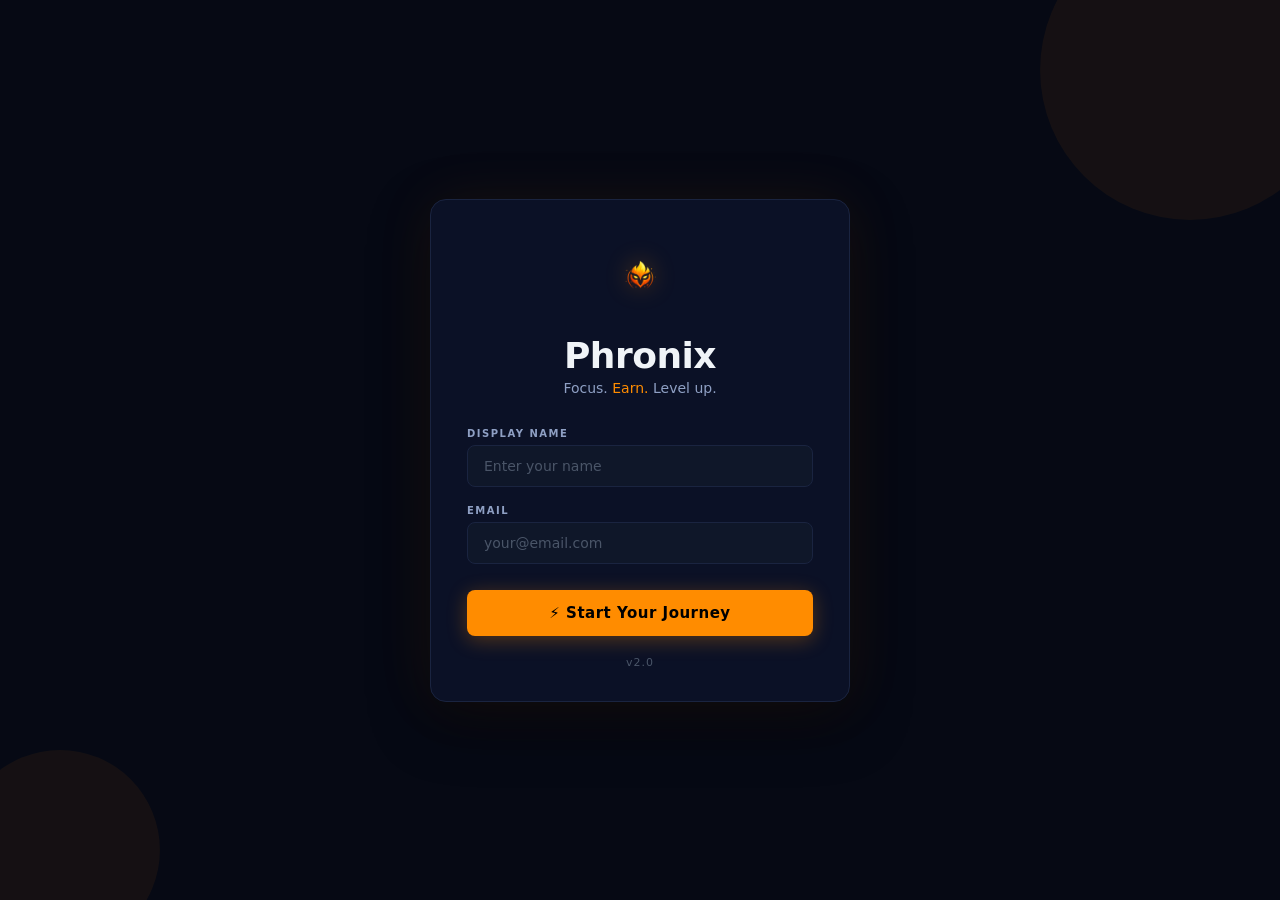
==== commit 2f19b23d: "Add files via upload" ====
--- a/login.html
+++ b/login.html
@@ -28,15 +28,12 @@
         </div>
         <button type="submit" class="login-btn">&#9889; Start Your Journey</button>
       </form>
-      <p class="login-version">v1.0</p>
+      <p class="login-version">v2.0</p>
     </div>
   </div>
 
   <script>
-    // 1. If a profile already exists, bypass login and jump straight to dashboard
-    if (localStorage.getItem('phronix_profile')) {
-      window.location.href = 'index.html';
-    }
+// Force clear previous session data so the user must log in fresh
     
     function genInit(n) {
       var p = n.trim().split(/\s+/);
@@ -52,13 +49,99 @@
       
       var ini = genInit(name);
       var profile = {displayName:name, initials:ini, fullName:name, email:email, totalXp:0, level:1, streak:0, bestStreak:0, focusTimeMin:0, focusSessions:0, longestSession:0, questsDone:0, earlyComplete:0, notifications:true, sound:true};
-      var quests = [
-        {id:1, name:'INTE 202 - Quizzes', diff:'MEDIUM', xp:150, progress:80, notes:'Quiz 1, Quiz 2, Quiz 3, Quiz 4, Quiz 5', status:'active', deadline:'2026-06-01', checklist:[{t:'Quiz 1',d:false},{t:'Quiz 2',d:false},{t:'Quiz 3',d:false},{t:'Quiz 4',d:false},{t:'Quiz 5',d:false}]},
-        {id:2, name:'COMP 014 - Lab Activities', diff:'MEDIUM', xp:150, progress:80, notes:'Lab exercises and submissions', status:'active', deadline:'2026-05-30', checklist:[{t:'Lab 1',d:false},{t:'Lab 2',d:false},{t:'Lab 3',d:false},{t:'Lab 4',d:false},{t:'Lab 5',d:false}]},
-        {id:3, name:'COMP 013 - UI/UX Design', diff:'HARD', xp:200, progress:100, notes:'Design project completed', status:'active', deadline:'2026-05-20', checklist:[{t:'Wireframes',d:false},{t:'Mockups',d:false},{t:'Prototype',d:false}]},
-        {id:4, name:'COMP 010 - Final Presentation', diff:'HARD', xp:200, progress:100, notes:'Presentation slides done', status:'active', deadline:'2026-05-25', checklist:[{t:'Outline',d:false},{t:'Slides',d:false},{t:'Rehearsal',d:false}]},
-        {id:5, name:'COMP 009 - Final Presentation', diff:'HARD', xp:200, progress:0, notes:'', status:'active', deadline:'2026-05-28', checklist:[{t:'Research',d:false},{t:'Slides',d:false},{t:'Practice',d:false}]}
-      ];
+var quests = [
+  {
+    id: 1, 
+    name: 'English', 
+    diff: 'MEDIUM', 
+    xp: 200, 
+    progress: 0, 
+    notes: 'English literature and technical writing performance indicators', 
+    status: 'active', 
+    deadline: '2026-08-30', 
+    checklist: [
+      {t:'Activity 1',d:false},{t:'Activity 2',d:false},{t:'Activity 3',d:false},{t:'Activity 4',d:false},{t:'Activity 5',d:false},
+      {t:'Quiz 1',d:false},{t:'Quiz 2',d:false},{t:'Long Quiz',d:false},
+      {t:'Technical Writing',d:false},{t:'Poem Presentation',d:false},{t:'Final Exam',d:false}
+    ]
+  },
+  {
+    id: 2, 
+    name: 'Science', 
+    diff: 'HARD', 
+    xp: 250, 
+    progress: 0, 
+    notes: 'Science curriculum and laboratory tracking', 
+    status: 'active', 
+    deadline: '2026-09-30', 
+    checklist: [
+      {t:'Activity 1',d:false},{t:'Activity 2',d:false},{t:'Activity 3',d:false},{t:'Activity 4',d:false},{t:'Activity 5',d:false},
+      {t:'Quiz 1',d:false},{t:'Quiz 2',d:false},{t:'Long Quiz',d:false},
+      {t:'Lab Activity 1',d:false},{t:'Lab Activity 2',d:false},{t:'Lab Activity 3',d:false},
+      {t:'Final Experiment',d:false},{t:'Final Exam',d:false}
+    ]
+  },
+  {
+    id: 3, 
+    name: 'Mathematics', 
+    diff: 'HARD', 
+    xp: 300, 
+    progress: 0, 
+    notes: 'Mathematical problem solving and board performance logs', 
+    status: 'active', 
+    deadline: '2026-09-30', 
+    checklist: [
+      {t:'Activity 1',d:false},{t:'Activity 2',d:false},{t:'Activity 3',d:false},{t:'Activity 4',d:false},{t:'Activity 5',d:false},
+      {t:'Quiz 1',d:false},{t:'Quiz 2',d:false},{t:'Long Quiz',d:false},
+      {t:'Solving Problem in Board Recitation',d:false},{t:'Final Exam',d:false}
+    ]
+  },
+  {
+    id: 4, 
+    name: 'Physical Education', 
+    diff: 'EASY', 
+    xp: 150, 
+    progress: 0, 
+    notes: 'Physical executions and operational task metrics', 
+    status: 'active', 
+    deadline: '2026-08-15', 
+    checklist: [
+      {t:'Activity 1',d:false},{t:'Activity 2',d:false},{t:'Activity 3',d:false},{t:'Activity 4',d:false},{t:'Activity 5',d:false},
+      {t:'Quiz 1',d:false},{t:'Quiz 2',d:false},{t:'Long Quiz',d:false},
+      {t:'Individual Output',d:false},{t:'Group Output',d:false},{t:'Final Exam',d:false}
+    ]
+  },
+  {
+    id: 5, 
+    name: 'Filipino', 
+    diff: 'EASY', 
+    xp: 150, 
+    progress: 0, 
+    notes: 'Wika, panitikan, at mga pakikipagtalastasan', 
+    status: 'active', 
+    deadline: '2026-08-29', 
+    checklist: [
+      {t:'Activity 1',d:false},{t:'Activity 2',d:false},{t:'Activity 3',d:false},{t:'Activity 4',d:false},{t:'Activity 5',d:false},
+      {t:'Quiz 1',d:false},{t:'Quiz 2',d:false},{t:'Long Quiz',d:false},
+      {t:'Recitation 1',d:false},{t:'Recitation 2',d:false},{t:'Final Exam',d:false}
+    ]
+  },
+  {
+    id: 6, 
+    name: 'History', 
+    diff: 'MEDIUM', 
+    xp: 200, 
+    progress: 0, 
+    notes: 'Historical analysis records and collective project timelines', 
+    status: 'active', 
+    deadline: '2026-09-10', 
+    checklist: [
+      {t:'Activity 1',d:false},{t:'Activity 2',d:false},{t:'Activity 3',d:false},{t:'Activity 4',d:false},{t:'Activity 5',d:false},
+      {t:'Quiz 1',d:false},{t:'Quiz 2',d:false},{t:'Long Quiz',d:false},
+      {t:'Group Presentation',d:false},{t:'Final Exam',d:false}
+    ]
+  }
+];
       
       localStorage.setItem('phronix_profile', JSON.stringify(profile));
       localStorage.setItem('phronix_quests', JSON.stringify(quests));
@@ -74,8 +157,11 @@
       ]));
       
       // 2. Head over to the dashboard page once data is successfully stored
-      window.location.href = 'index.html';
+    localStorage.setItem('phronix_logged_in', 'true');
+window.location.href = 'index.html';
     });
+	
+	
   </script>
 </body>
 </html>
--- a/style.css
+++ b/style.css
@@ -123,9 +123,35 @@
   flex-shrink: 0;
   display: inline-flex;
   align-items: center;
+  align-items: center;
   justify-content: center;
 }
-.sidebar-bottom{padding:8px;border-top:1px solid var(--border);margin-top:auto}.logout-link{color:var(--text-dim)!important}
+.sidebar-bottom{padding:18px 18px;border-top:1px solid var(--border);margin-top:auto}.logout-link{color:var(--text-dim)!important}
+.logout-link {
+  display: inline-flex;
+  align-items: center;
+  gap: 10px; /* Clean spacing between the door and text */
+  text-decoration: none;
+  
+  /* Font Enhancements */
+  font-size: 1.2rem; /* Makes the font bigger (Default is usually 1rem) */
+  font-weight: 700; /* Makes it bold and impactful */
+  letter-spacing: 0.5px; /* Adds a clean, modern aesthetic */
+  
+  /* Color States */
+  color: var(--text-dim, #a2b4c7); /* Standard dim state */
+  transition: color 0.2s ease, transform 0.2s ease;
+}
+
+.logout-link:hover {
+  color: var(--orange, #ff8c00); /* Glows orange on hover */
+  transform: translateX(3px); /* Subtle shift interaction when hovered */
+}
+
+/* Optional: Make the door portal icon scale up nicely with the text */
+.logout-icon-portal {
+  font-size: 1.4rem; 
+}
 .streak-widget{background:var(--bg-card);border:1px solid var(--border);border-radius:var(--radius-sm);padding:10px;margin-top:8px}
 .streak-top{display:flex;gap:8px;align-items:center}.streak-fire{font-size:18px}
 .streak-number{font-size:18px;font-weight:800;display:block;line-height:1}.streak-label{font-size:9px;font-weight:700;color:var(--orange);letter-spacing:1px;display:block}
@@ -376,7 +402,19 @@
 
 /* ═══ MODALS ═══ */
 .modal-overlay{position:fixed;inset:0;background:rgba(0,0,0,.7);backdrop-filter:blur(6px);display:flex;align-items:center;justify-content:center;z-index:200}
-.modal-content{background:var(--bg-card);border:1px solid var(--border);border-radius:var(--radius);width:92%;max-width:460px;max-height:85vh;overflow-y:auto;box-shadow:0 24px 80px rgba(0,0,0,.6)}
+.modal-content {
+  background: var(--card-bg, #1e1e2e); /* Matches your dark theme background */
+  border: 1px solid rgba(255, 255, 255, 0.1);
+  border-radius: 12px;
+  padding: 24px;
+  
+  /* --- ADJUST THESE TWO LINES FOR A SHORTER WIDTH --- */
+  width: 90%;         /* Ensures responsiveness on smaller/mobile screens */
+  max-width: 450px;   /* Limits how wide it can expand on desktop (default was likely 600px+) */
+  
+  /* Centers the modal visually in the overlay */
+  margin: auto; 
+}
 .modal-header{display:flex;justify-content:space-between;align-items:flex-start;padding:20px 20px 0}
 .modal-title-row{display:flex;gap:10px;align-items:flex-start}.modal-dot{color:var(--orange);font-size:24px}
 .modal-close{background:transparent;color:var(--text-dim);font-size:18px;border:none;padding:4px 8px;cursor:pointer;transition:color .2s}.modal-close:hover{color:var(--text)}
@@ -406,6 +444,7 @@
 .daily-card::-webkit-scrollbar-thumb,
 .quests-preview-card::-webkit-scrollbar-thumb {
   /* Semi-transparent white base */
+  background: rgba(255, 255, 255, 0.06); 
   background: rgba(255, 255, 255, 0.06); 
   border-radius: 20px;
   
@@ -697,4 +736,5 @@
   font-size: 20px !important;
   font-weight: bold !important;
   color: var(--text-dim) !important;
-}+}
+
